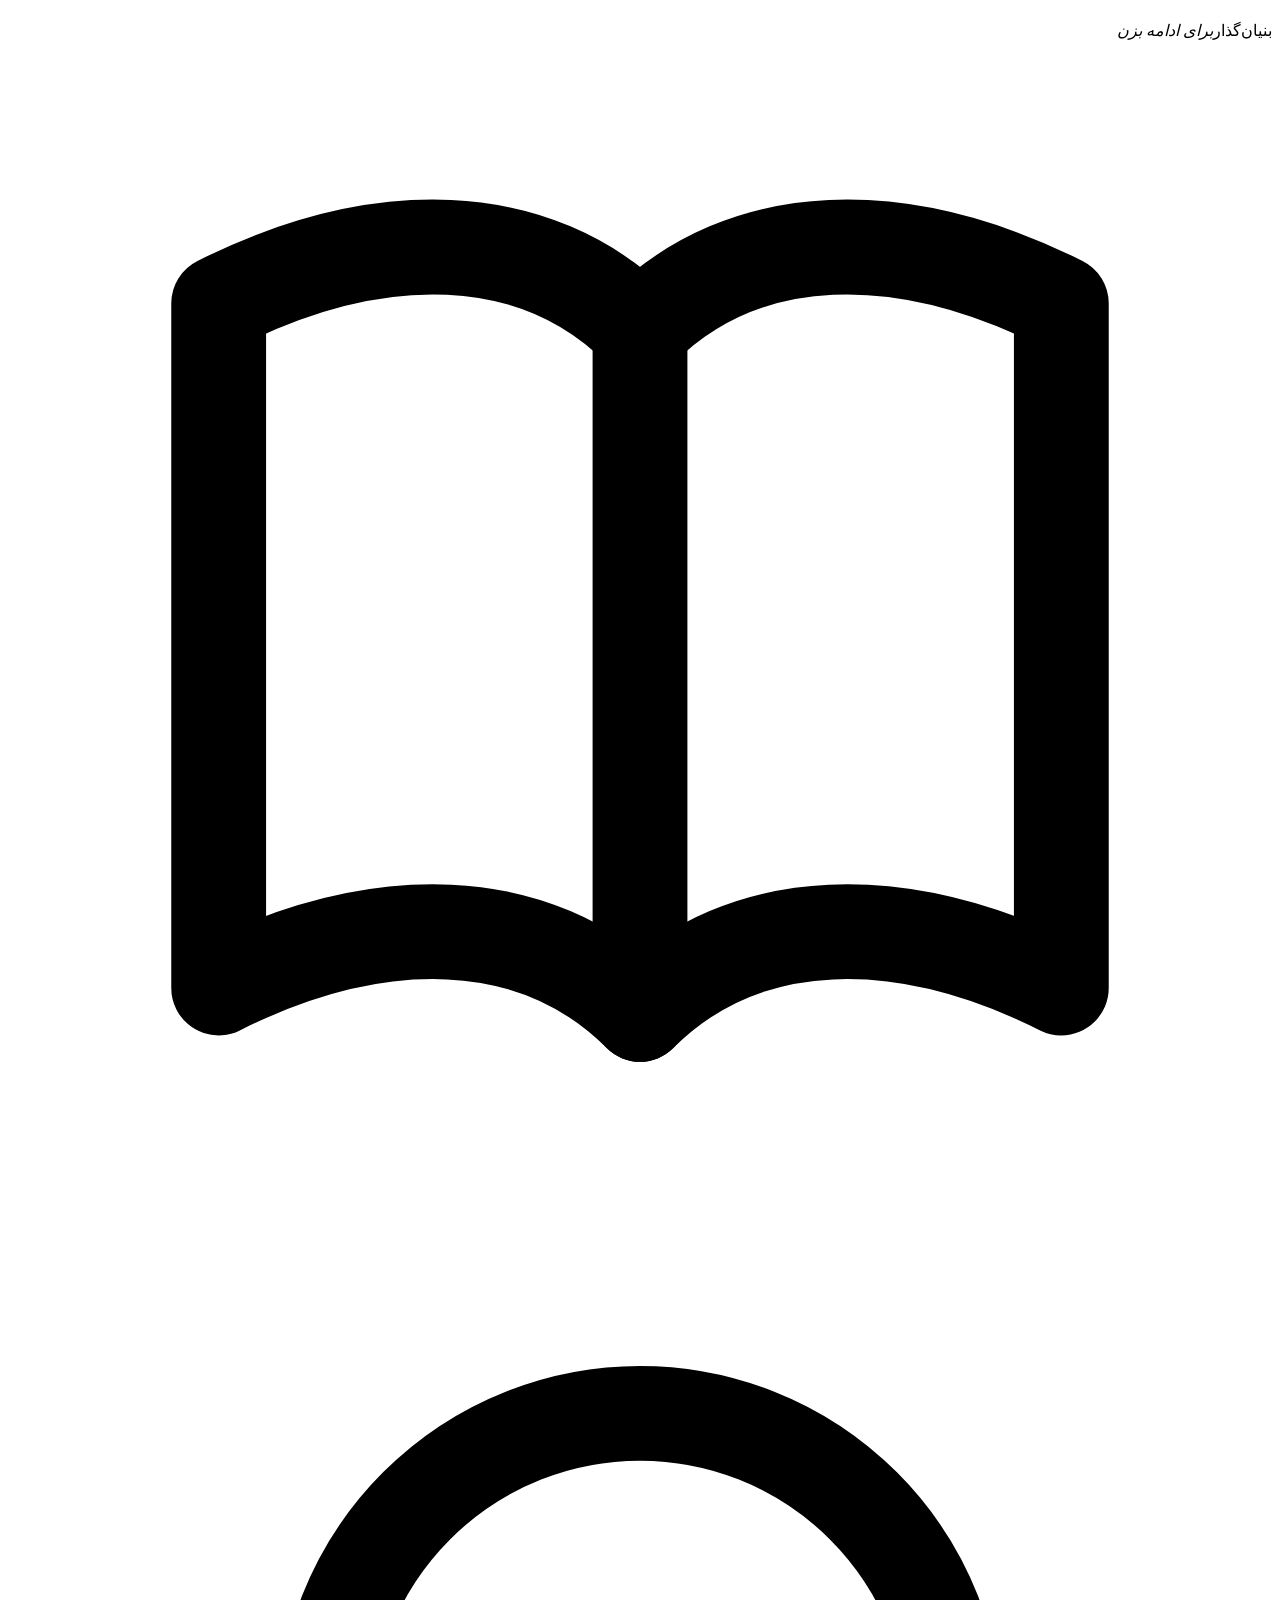
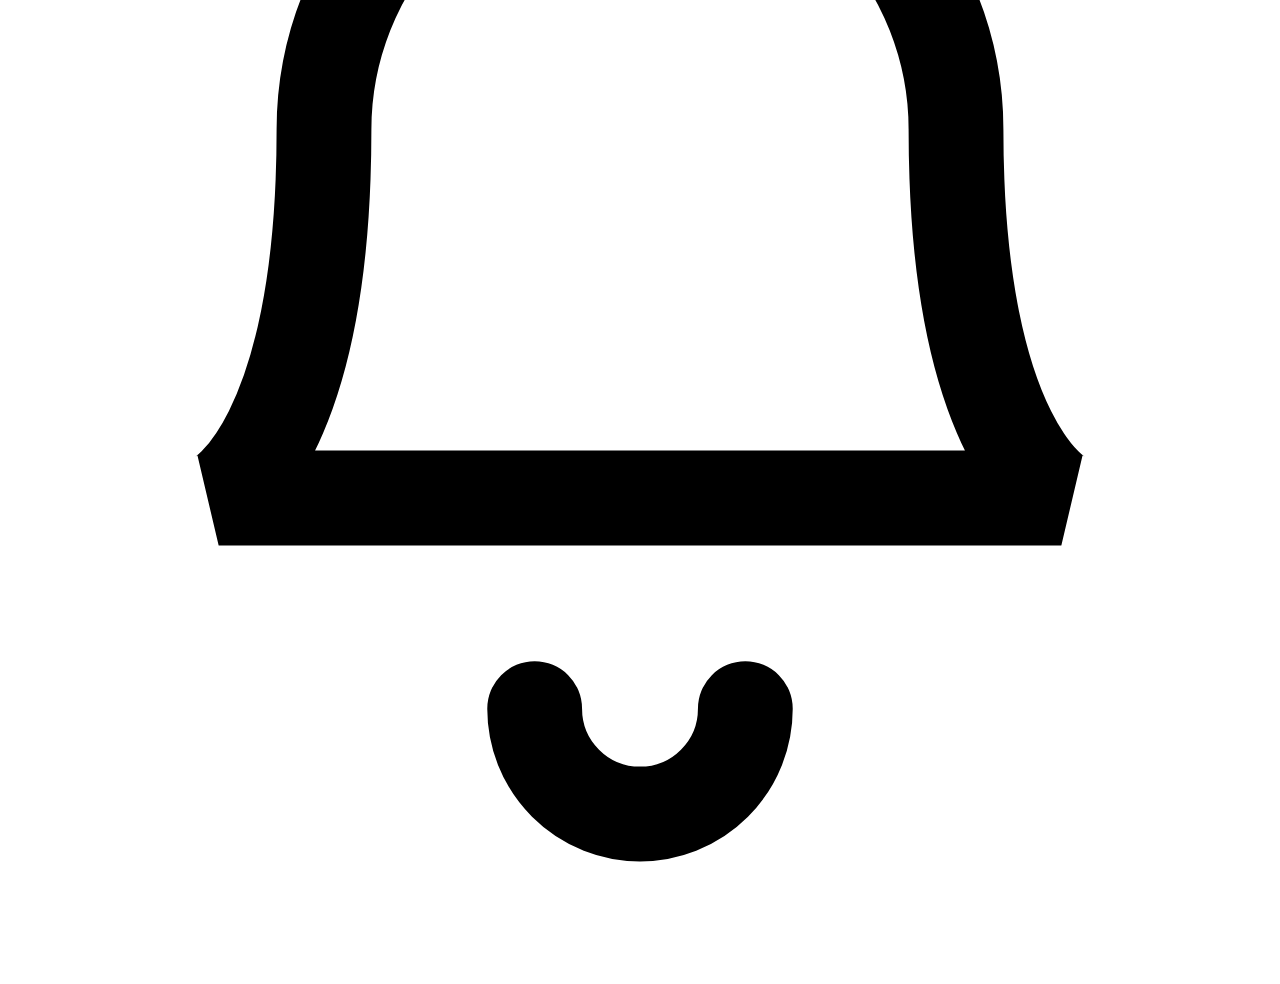
==== web/index.html @ 0ed50af9 "Add files via upload" ====
<!doctype html>
<html lang="fa" dir="rtl">
<head>
<meta charset="utf-8">
<meta name="viewport" content="width=device-width,initial-scale=1,viewport-fit=cover">
<title>جهان زنده قبیله</title>
<script src="https://telegram.org/js/telegram-web-app.js"></script>
<link rel="preconnect" href="https://fonts.googleapis.com"><link rel="stylesheet" href="https://fonts.googleapis.com/css2?family=Vazirmatn:wght@400;600;800&display=swap">
<link rel="stylesheet" href="/css/base.css">
<link rel="stylesheet" href="/css/hud.css">
<link rel="stylesheet" href="/css/citizens.css">
<link rel="stylesheet" href="/css/admin.css">
<link rel="stylesheet" href="/css/recorder.css">
<link rel="stylesheet" href="/css/house.css">
<script type="importmap">{"imports":{"three":"https://cdn.jsdelivr.net/npm/three@0.160.0/build/three.module.js","three/addons/":"https://cdn.jsdelivr.net/npm/three@0.160.0/examples/jsm/"}}</script>
</head>
<body>
<div id="vg"></div>
<div id="hud"><div id="res"></div><div id="tier" class="g"><h1 id="tn"></h1><div id="path"></div></div><div id="toast" class="g"></div>
<div id="bot"><div id="quest" class="g"></div><div id="cap" class="g"><span class="who">بنیان‌گذار</span><span id="ct"></span><em>برای ادامه بزن</em></div></div></div>
<div id="side"><div id="bs" class="btn g" title="داستان"><svg viewBox="0 0 24 24" fill="none" stroke="currentColor" stroke-width="1.8" stroke-linecap="round" stroke-linejoin="round"><path d="M4 5c3-1.5 6-1.5 8 .5 2-2 5-2 8-.5v13c-3-1.5-6-1.5-8 .5-2-2-5-2-8-.5z"/><path d="M12 5.5v13"/></svg></div>
<div id="be" class="btn g" title="اتفاقات"><svg viewBox="0 0 24 24" fill="none" stroke="currentColor" stroke-width="1.8" stroke-linecap="round"><path d="M6 8a6 6 0 0 1 12 0c0 6 2 7 2 7H4s2-1 2-7zM10 19a2 2 0 0 0 4 0"/></svg></div></div>
<div id="ev" class="g"></div><div id="dot"></div>
<script type="module" src="/js/boot.js"></script>
</body></html>
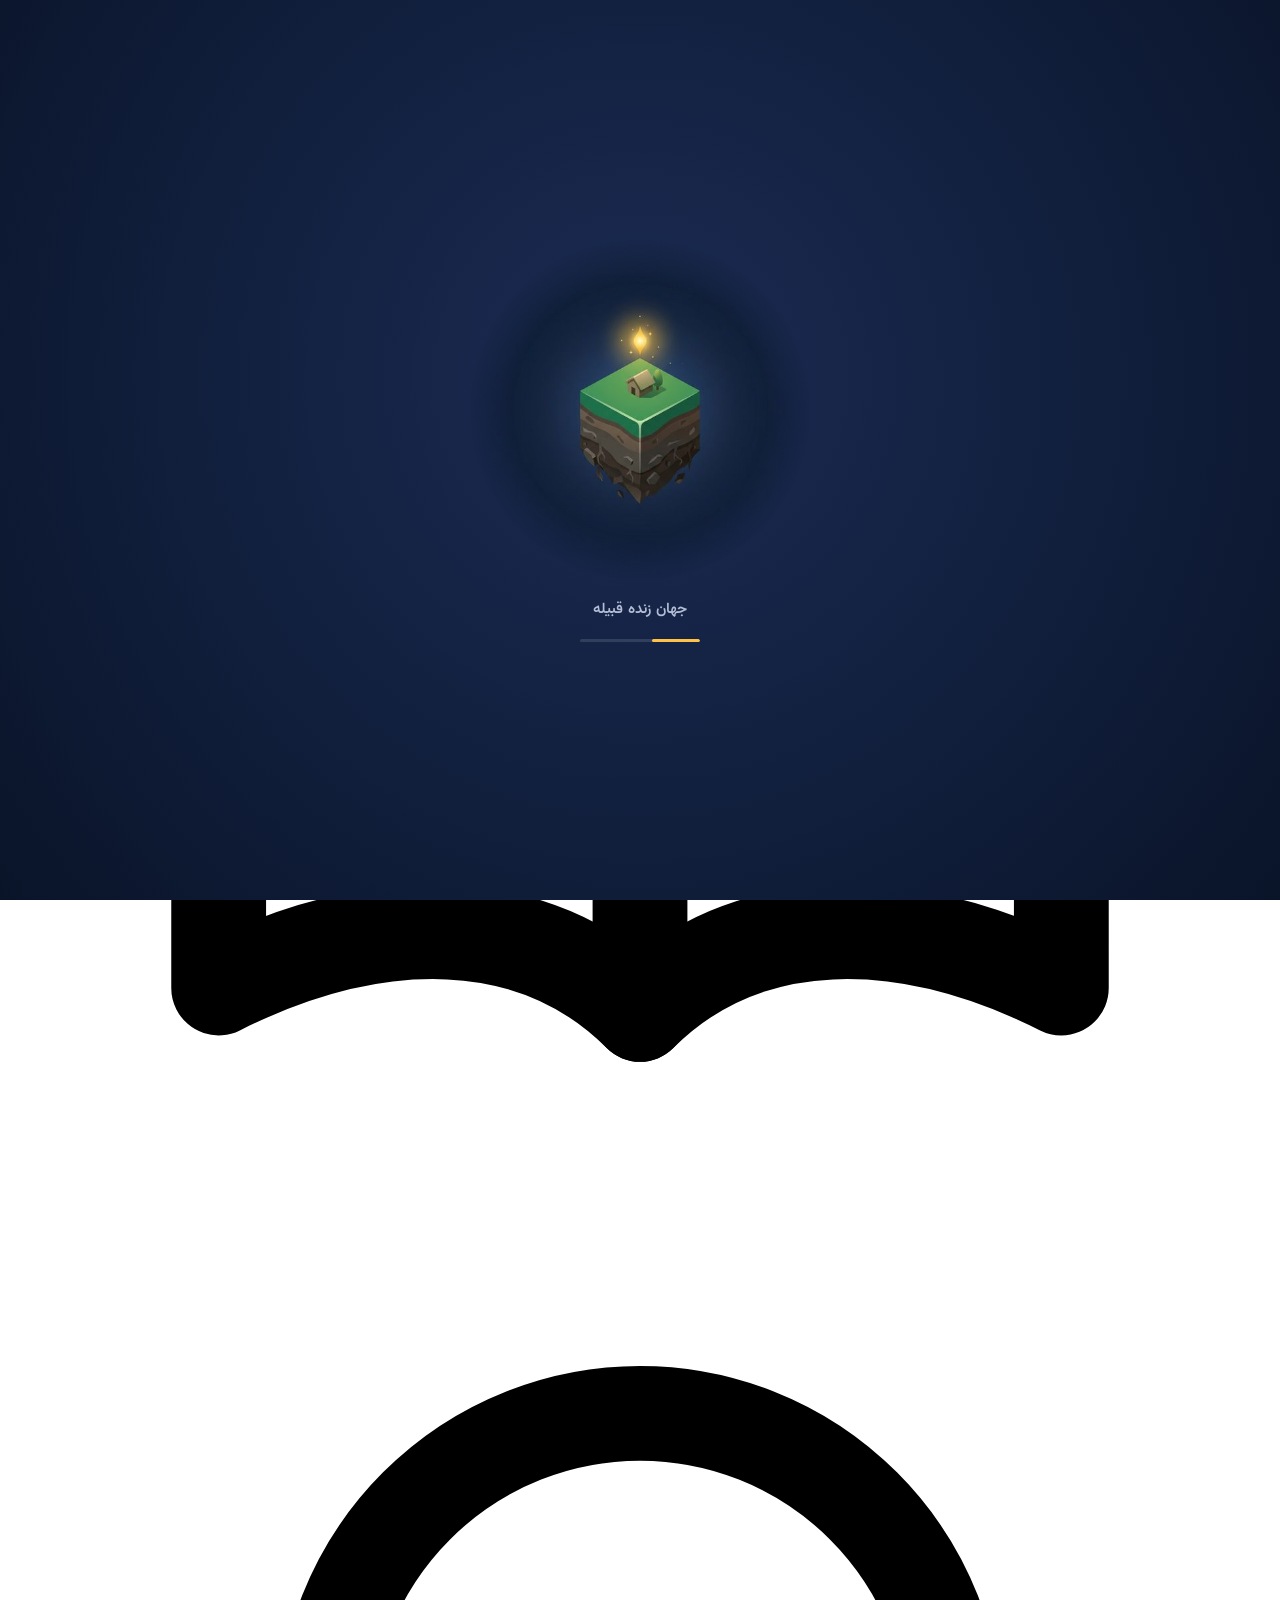
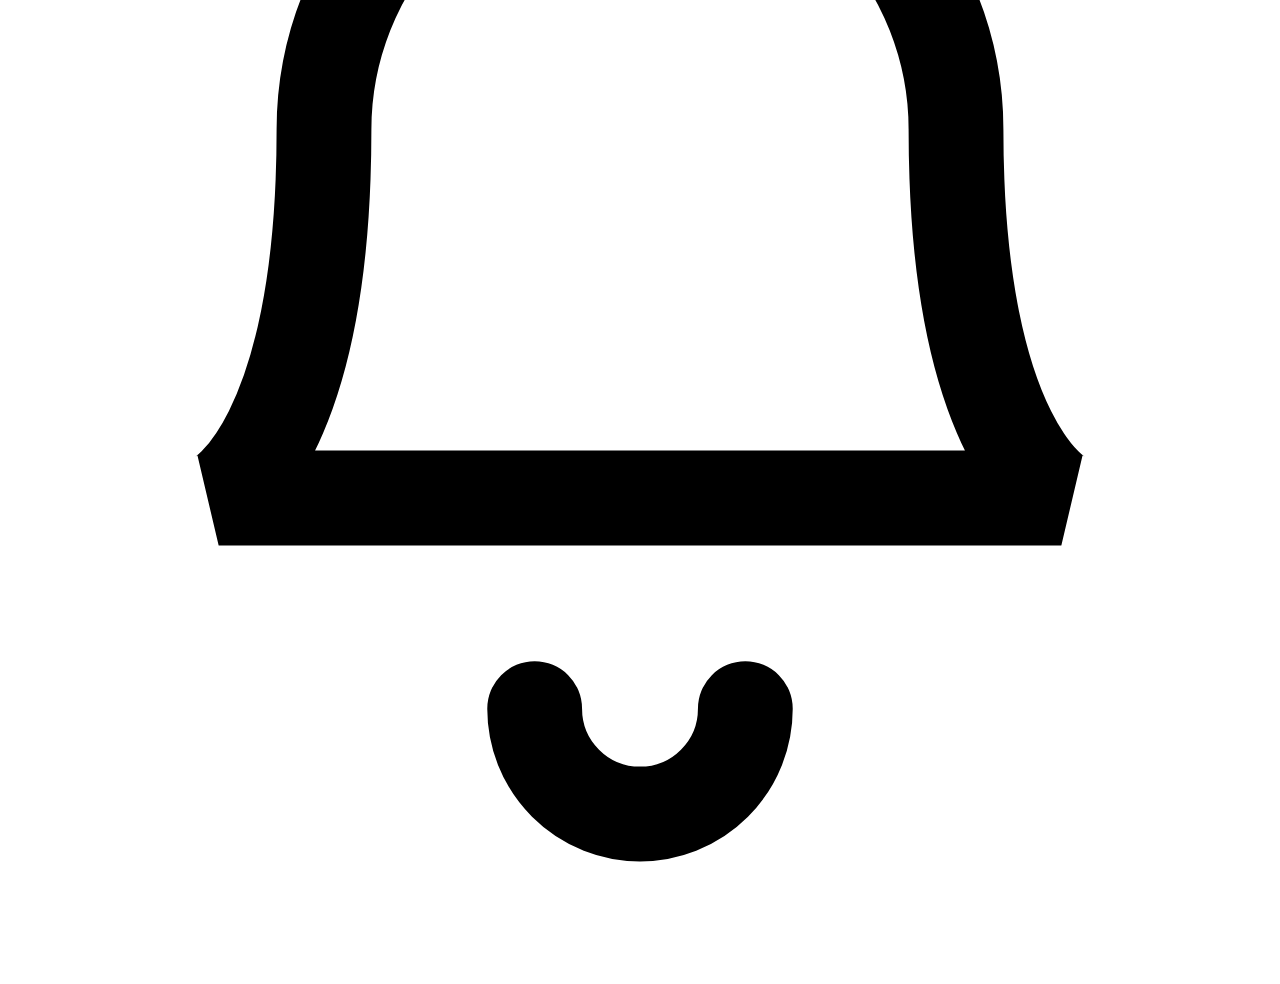
==== commit 04105797: "Add files via upload" ====
--- a/web/index.html
+++ b/web/index.html
@@ -15,6 +15,8 @@
 <script type="importmap">{"imports":{"three":"https://cdn.jsdelivr.net/npm/three@0.160.0/build/three.module.js","three/addons/":"https://cdn.jsdelivr.net/npm/three@0.160.0/examples/jsm/"}}</script>
 </head>
 <body>
+<div id="ld"><style>#ld{position:fixed;inset:0;z-index:99999;background:radial-gradient(circle at 50% 42%,#1b2b52 0,#111f3d 55%,#0a1429 100%);display:flex;flex-direction:column;align-items:center;justify-content:center;gap:18px;transition:opacity .7s ease,visibility .7s;font-family:Vazirmatn,Tahoma,sans-serif;color:#cfd8ee}#ld.out{opacity:0;visibility:hidden;pointer-events:none}#ld img{width:min(68vw,340px);height:auto;border-radius:50%;-webkit-mask-image:radial-gradient(circle,#000 52%,transparent 71%);mask-image:radial-gradient(circle,#000 52%,transparent 71%);animation:ldf 3.2s ease-in-out infinite}#ld b{font-weight:600;font-size:15px;letter-spacing:.2px;opacity:.85}#ld i{display:block;width:120px;height:3px;border-radius:3px;background:rgba(255,255,255,.12);overflow:hidden}#ld i:after{content:"";display:block;height:100%;width:40%;border-radius:3px;background:#ffc247;animation:ldb 1.3s ease-in-out infinite}#ld small{opacity:0;transition:opacity .6s;font-size:12px;max-width:80vw;text-align:center}#ld small.on{opacity:.7}@keyframes ldf{50%{transform:translateY(-8px)}}@keyframes ldb{0%{transform:translateX(-120%)}100%{transform:translateX(320%)}}</style><img alt="" src="[data-uri]"><b>جهان زنده قبیله</b><i></i><small id="ldm"></small></div>
+<script>addEventListener('error',function(e){var l=document.getElementById('ld'),m=document.getElementById('ldm');if(l&&m&&!l.classList.contains('out')&&!m.dataset.e){m.dataset.e=1;m.textContent='خطا: '+(e.message||'نامشخص')+' — رفرش کن یا خطا را برای پشتیبان بفرست';m.className='on'}});setTimeout(function(){var m=document.getElementById('ldm');if(m&&document.getElementById('ld')&&!document.getElementById('ld').classList.contains('out')){m.textContent='سرور در حال بیدار شدن است؛ چند لحظه صبر کن…';m.className='on'}},9000)</script>
 <div id="vg"></div>
 <div id="hud"><div id="res"></div><div id="tier" class="g"><h1 id="tn"></h1><div id="path"></div></div><div id="toast" class="g"></div>
 <div id="bot"><div id="quest" class="g"></div><div id="cap" class="g"><span class="who">بنیان‌گذار</span><span id="ct"></span><em>برای ادامه بزن</em></div></div></div>
